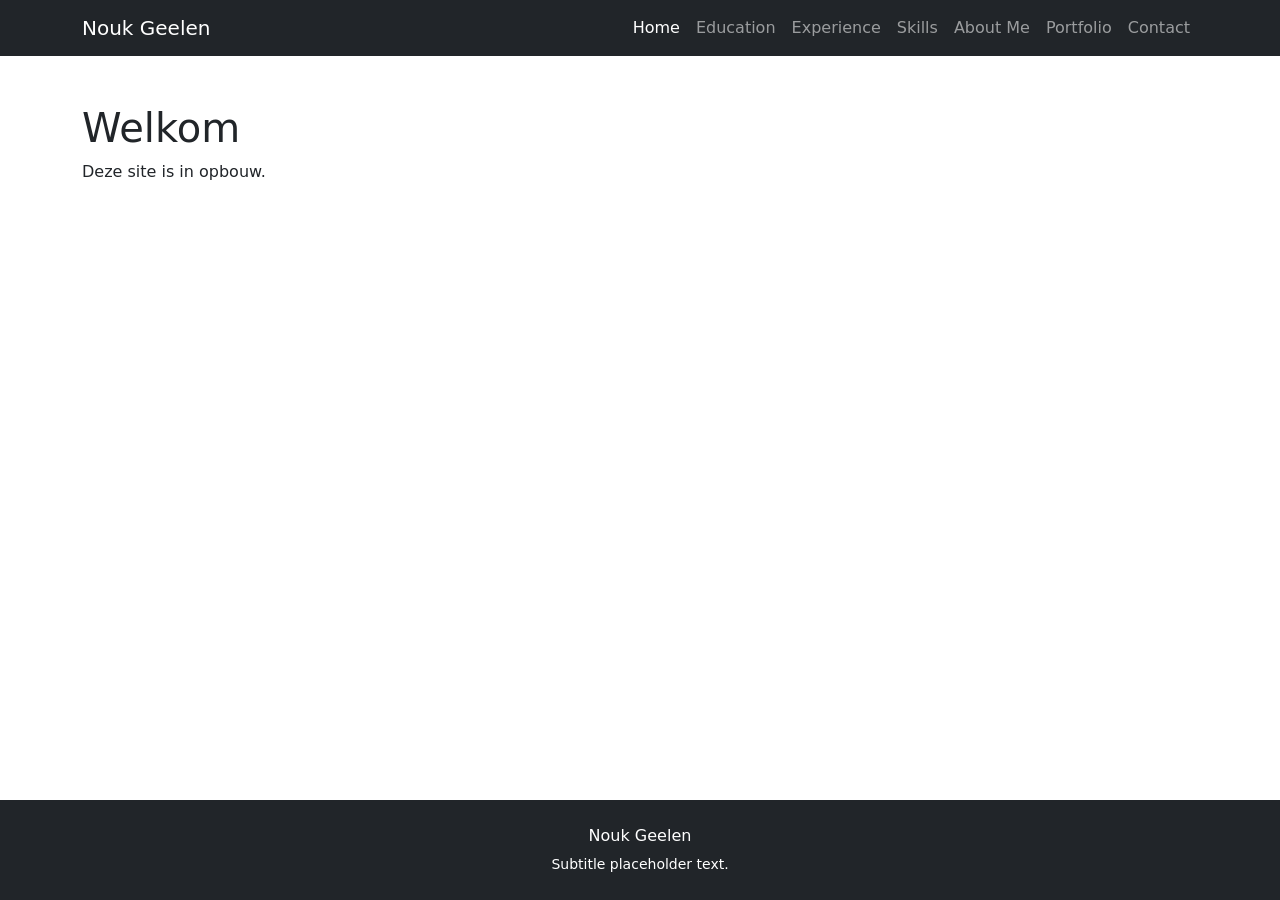
==== index.html @ 0f47d336 "Add basic style with bootstrap and css and add dynamic navigation" ====
<!DOCTYPE html>
<html lang="nl">
<head>
    <meta charset="UTF-8">
    <meta name="viewport" content="width=device-width, initial-scale=1.0">
    <title>Nouk Geelen</title>

    <!-- Bootstrap 5 CSS -->
    <link href="https://cdn.jsdelivr.net/npm/bootstrap@5.3.8/dist/css/bootstrap.min.css"
          rel="stylesheet">

    <!-- Custom stylesheet -->
    <link rel="stylesheet" href="css/style.css">
</head>
<body>

    <!-- Navigation -->
    <nav class="navbar navbar-expand-lg navbar-dark bg-dark">
        <div class="container">
            <a class="navbar-brand" href="index.html">Nouk Geelen</a>

            <!-- Hamburger button (shows on small screens) -->
            <button class="navbar-toggler" type="button"
                    data-bs-toggle="collapse" data-bs-target="#mainNav"
                    aria-controls="mainNav" aria-expanded="false"
                    aria-label="Toggle navigation">
                <span class="navbar-toggler-icon"></span>
            </button>

            <!-- Links (collapse into hamburger on small screens) -->
            <div class="collapse navbar-collapse" id="mainNav">
                <ul class="navbar-nav ms-auto">
                    <li class="nav-item">
                        <a class="nav-link active" href="index.html">Home</a>
                    </li>
                    <li class="nav-item">
                        <a class="nav-link" href="pages/education.html">Education</a>
                    </li>
                    <li class="nav-item">
                        <a class="nav-link" href="pages/experience.html">Experience</a>
                    </li>
                    <li class="nav-item">
                        <a class="nav-link" href="pages/skills.html">Skills</a>
                    </li>
                    <li class="nav-item">
                        <a class="nav-link" href="pages/about.html">About Me</a>
                    </li>
                    <li class="nav-item">
                        <a class="nav-link" href="pages/portfolio.html">Portfolio</a>
                    </li>
                    <li class="nav-item">
                        <a class="nav-link" href="pages/contact.html">Contact</a>
                    </li>
                </ul>
            </div>
        </div>
    </nav>

    <!-- Main content -->
    <main class="container my-5">
        <h1>Welkom</h1>
        <p>Deze site is in opbouw.</p>
    </main>

    <!-- Footer -->
    <footer class="bg-dark text-white text-center py-4 mt-auto">
        <div class="container">
            <p class="mb-1">Nouk Geelen</p>
            <small>Subtitle placeholder text.</small>
        </div>
    </footer>

    <!-- Bootstrap 5 JS bundle (includes Popper) -->
    <script src="https://cdn.jsdelivr.net/npm/bootstrap@5.3.8/dist/js/bootstrap.bundle.min.js"></script>
</body>
</html>
---- css/style.css ----
/* ==========================================================================
   NoukGeelen.nl — Custom Styles
   ========================================================================== */

:root {
  /* Brand colours – adjust as needed */
  --color-primary: #4a90d9;
  --color-secondary: #6c757d;
  --color-bg: #ffffff;
  --color-text: #212529;
}

/* Basic reset / global defaults */
*,
*::before,
*::after {
  margin: 0;
  padding: 0;
  box-sizing: border-box;
}

body {
    color: var(--color-text);
    background-color: var(--color-bg);
    display: flex;
    flex-direction: column;
    min-height: 100vh;
}

main {
    flex: 1;
}
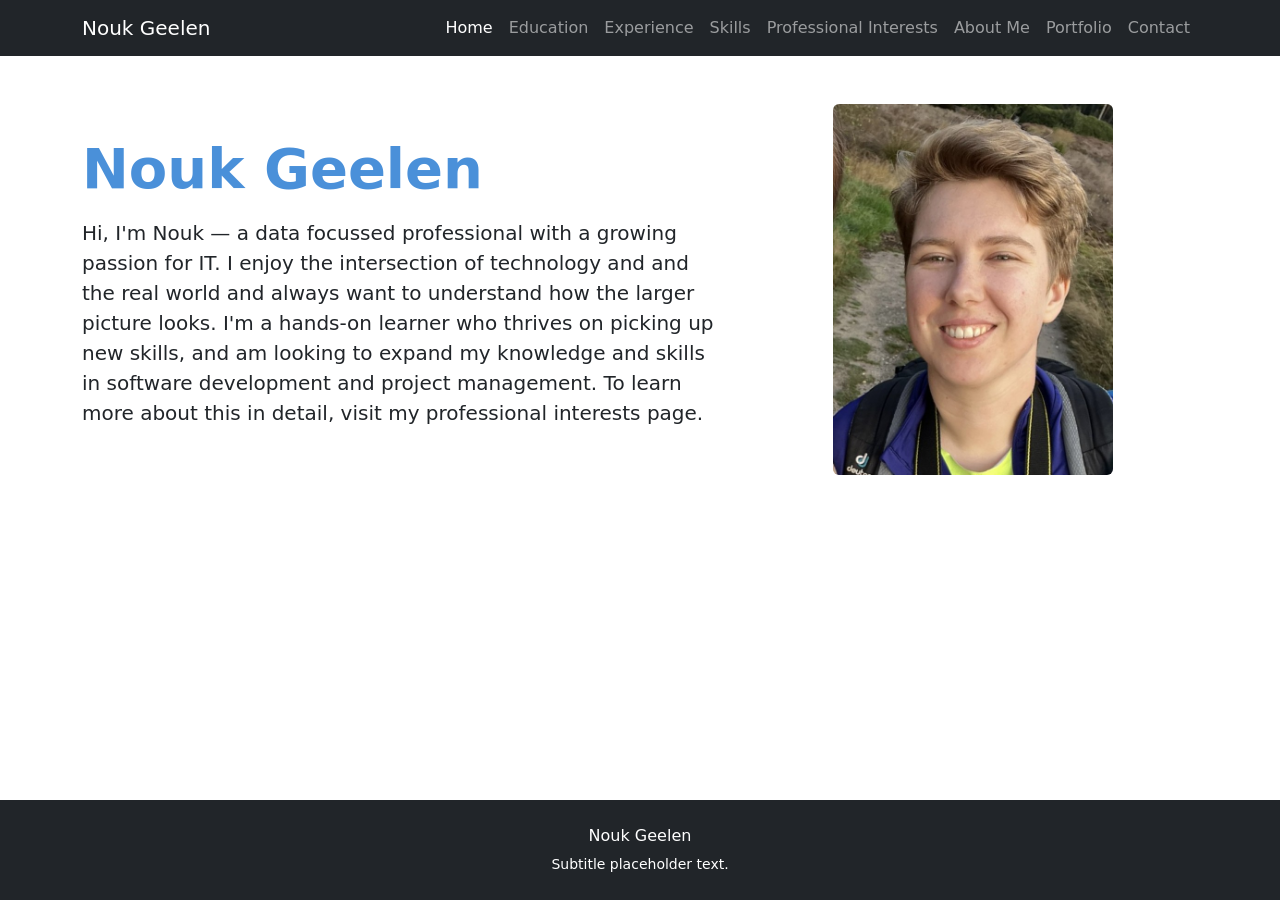
==== commit 2da40dc8: "homepage" ====
--- a/index.html
+++ b/index.html
@@ -43,6 +43,9 @@
                         <a class="nav-link" href="pages/skills.html">Skills</a>
                     </li>
                     <li class="nav-item">
+                        <a class="nav-link" href="pages/interests.html">Professional Interests</a>
+                    </li>
+                    <li class="nav-item">
                         <a class="nav-link" href="pages/about.html">About Me</a>
                     </li>
                     <li class="nav-item">
@@ -58,8 +61,24 @@
 
     <!-- Main content -->
     <main class="container my-5">
-        <h1>Welkom</h1>
-        <p>Deze site is in opbouw.</p>
+        <div class="row align-items-center">
+            <!-- Text column -->
+            <div class="col-md-7">
+                <h1 class="display-4 fw-bold">Nouk Geelen</h1>
+                <p class="lead mt-3">
+                    Hi, I'm Nouk — a data focussed professional with a growing passion for IT. 
+                    I enjoy the intersection of technology and and the real world and always want to understand how the larger picture looks.
+                    I'm a hands-on learner who thrives on picking up new skills, and am looking to expand my knowledge and skills in software development and project management. To learn more about this in detail, visit my professional interests page.
+                </p>
+                <p class="lead mt-3"> </p>
+            </div>
+
+            <!-- Photo column -->
+            <div class="col-md-5 text-center mt-4 mt-md-0">
+                <img src="images/profile.jpg" alt="Nouk Geelen"
+                     class="img-fluid rounded" style="max-width: 280px;">
+            </div>
+        </div>
     </main>
 
     <!-- Footer -->
--- a/css/style.css
+++ b/css/style.css
@@ -30,3 +30,8 @@
 main {
     flex: 1;
 }
+
+/* Hero section */
+.display-4 {
+    color: var(--color-primary);
+}
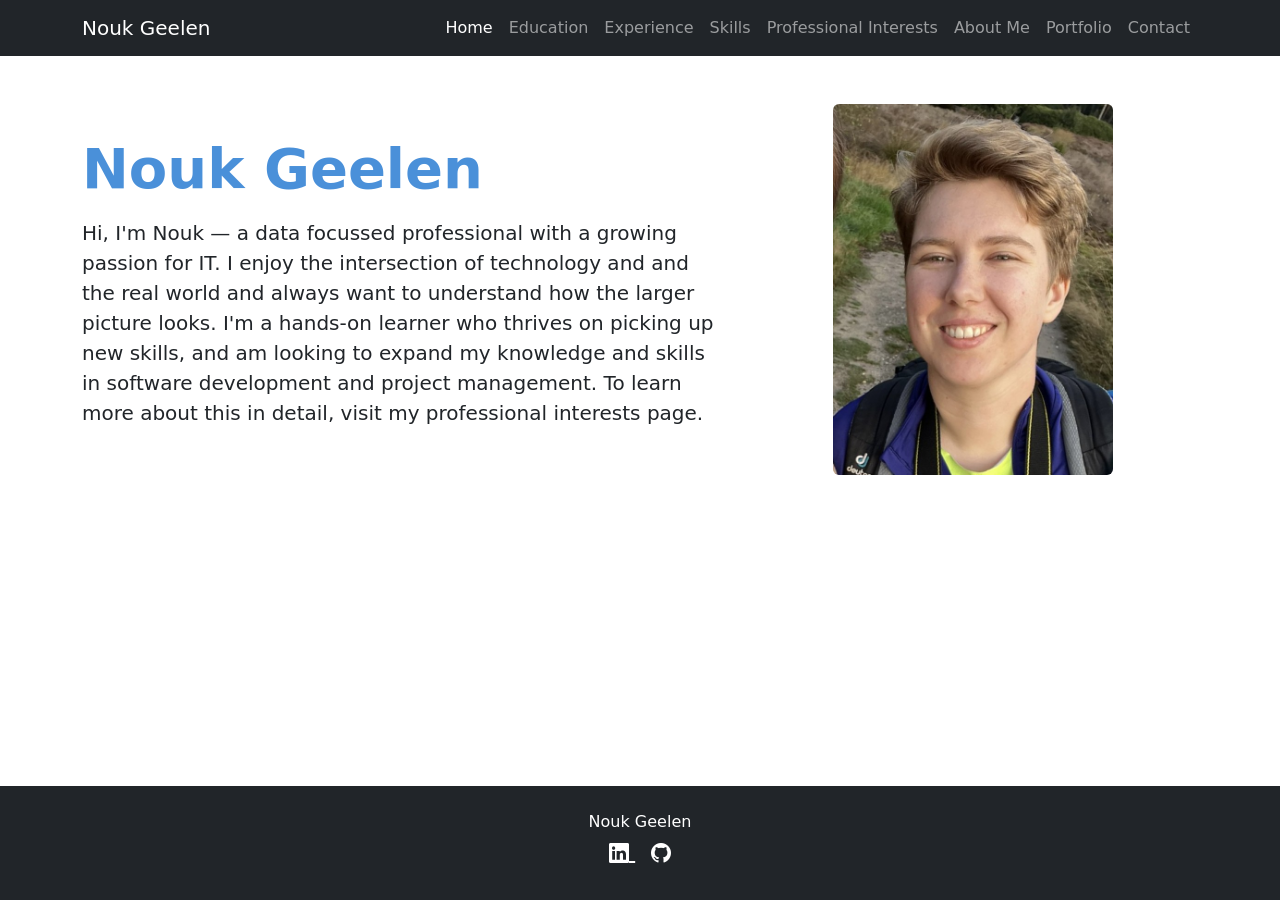
==== commit 3bb6d220: "Added contact icons to footers" ====
--- a/index.html
+++ b/index.html
@@ -8,6 +8,9 @@
     <!-- Bootstrap 5 CSS -->
     <link href="https://cdn.jsdelivr.net/npm/bootstrap@5.3.8/dist/css/bootstrap.min.css"
           rel="stylesheet">
+
+    <!-- Bootstrap Icons -->
+    <link rel="stylesheet" href="https://cdn.jsdelivr.net/npm/bootstrap-icons@1.11.3/font/bootstrap-icons.min.css">
 
     <!-- Custom stylesheet -->
     <link rel="stylesheet" href="css/style.css">
@@ -66,7 +69,7 @@
             <div class="col-md-7">
                 <h1 class="display-4 fw-bold">Nouk Geelen</h1>
                 <p class="lead mt-3">
-                    Hi, I'm Nouk — a data focussed professional with a growing passion for IT. 
+                    Hi, I'm Nouk — a data focussed professional with a growing passion for IT.
                     I enjoy the intersection of technology and and the real world and always want to understand how the larger picture looks.
                     I'm a hands-on learner who thrives on picking up new skills, and am looking to expand my knowledge and skills in software development and project management. To learn more about this in detail, visit my professional interests page.
                 </p>
@@ -85,8 +88,15 @@
     <footer class="bg-dark text-white text-center py-4 mt-auto">
         <div class="container">
             <p class="mb-1">Nouk Geelen</p>
-            <small>Subtitle placeholder text.</small>
-        </div>
+            <div class="mb-2">
+                <a href="https://www.linkedin.com/in/nouk-g-1718b9170/" target="_blank" rel="noopener"
+                   class="text-white me-3 fs-5">
+                    <i class="bi bi-linkedin"></i>
+                </a>
+                <a href="https://github.com/RubberDuckyNouk" target="_blank" rel="noopener"
+                   class="text-white fs-5">
+                    <i class="bi bi-github"></i>
+                </a>
     </footer>
 
     <!-- Bootstrap 5 JS bundle (includes Popper) -->
--- a/css/style.css
+++ b/css/style.css
@@ -35,3 +35,8 @@
 .display-4 {
     color: var(--color-primary);
 }
+
+/* pages */
+.card {
+    border-left: 4px solid var(--color-primary);
+}
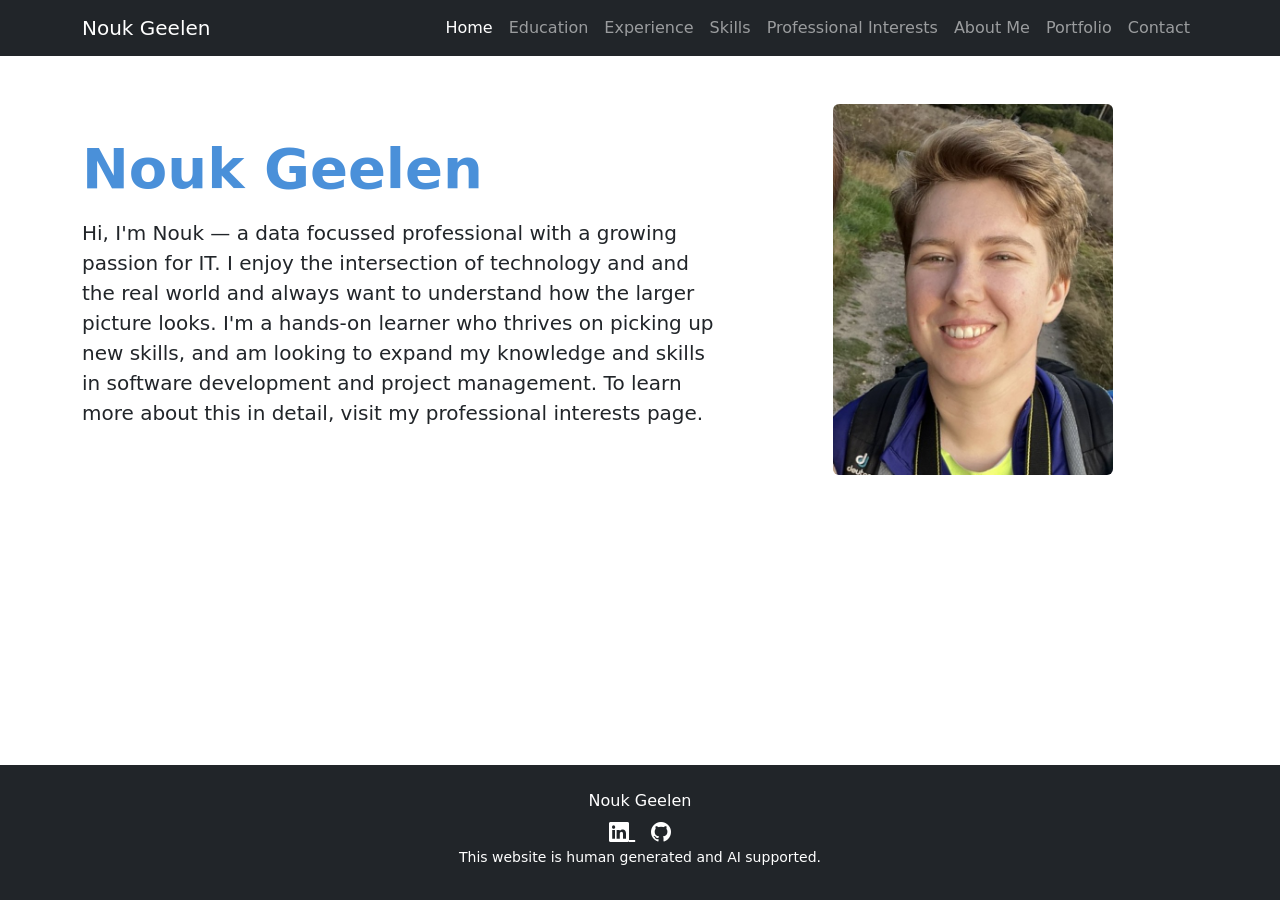
==== commit 097d0b58: "Added footer text and daklapack projects" ====
--- a/index.html
+++ b/index.html
@@ -97,6 +97,7 @@
                    class="text-white fs-5">
                     <i class="bi bi-github"></i>
                 </a>
+               <p class="mb-2 fw-lighter fs-small">This website is human generated and AI supported.</p>
     </footer>
 
     <!-- Bootstrap 5 JS bundle (includes Popper) -->
--- a/css/style.css
+++ b/css/style.css
@@ -40,3 +40,11 @@
 .card {
     border-left: 4px solid var(--color-primary);
 }
+
+.fw-sm {
+    font-weight: 600;
+}
+
+.fs-small {
+    font-size: 0.875rem;
+}
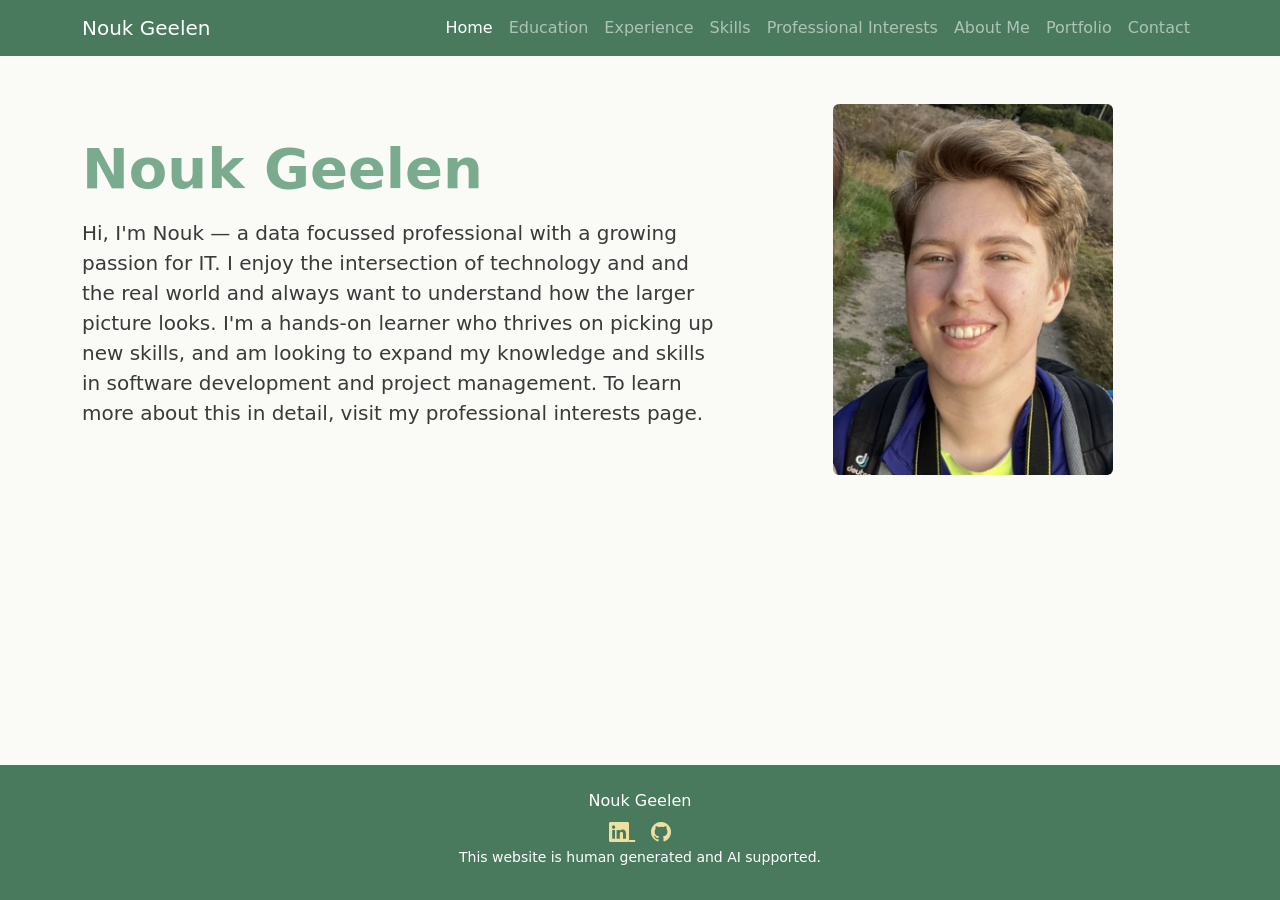
==== commit cee91103: "Fix nul file and add style" ====
--- a/index.html
+++ b/index.html
@@ -18,7 +18,7 @@
 <body>
 
     <!-- Navigation -->
-    <nav class="navbar navbar-expand-lg navbar-dark bg-dark">
+    <nav class="navbar navbar-expand-lg navbar-dark ">
         <div class="container">
             <a class="navbar-brand" href="index.html">Nouk Geelen</a>
 
@@ -85,16 +85,16 @@
     </main>
 
     <!-- Footer -->
-    <footer class="bg-dark text-white text-center py-4 mt-auto">
+    <footer>
         <div class="container">
             <p class="mb-1">Nouk Geelen</p>
             <div class="mb-2">
                 <a href="https://www.linkedin.com/in/nouk-g-1718b9170/" target="_blank" rel="noopener"
-                   class="text-white me-3 fs-5">
+                   class=" me-3 fs-5">
                     <i class="bi bi-linkedin"></i>
                 </a>
                 <a href="https://github.com/RubberDuckyNouk" target="_blank" rel="noopener"
-                   class="text-white fs-5">
+                   class="fs-5">
                     <i class="bi bi-github"></i>
                 </a>
                <p class="mb-2 fw-lighter fs-small">This website is human generated and AI supported.</p>
--- a/css/style.css
+++ b/css/style.css
@@ -3,11 +3,12 @@
    ========================================================================== */
 
 :root {
-  /* Brand colours – adjust as needed */
-  --color-primary: #4a90d9;
-  --color-secondary: #6c757d;
-  --color-bg: #ffffff;
-  --color-text: #212529;
+/* Brand colours */
+    --color-primary: #7aab8e;
+    --color-accent: #f0e0a0;
+    --color-bg: #fafaf7;
+    --color-text: #3a3a3a;
+    --color-nav-bg: #4a7a5e;
 }
 
 /* Basic reset / global defaults */
@@ -19,6 +20,43 @@
   box-sizing: border-box;
 }
 
+/*navbar*/
+.navbar {
+    background-color: var(--color-nav-bg) !important;
+}
+
+
+/* footer */
+.fs-small {
+    font-size: 0.875rem;
+}
+
+footer {
+    background-color: var(--color-nav-bg);
+    color: #fff;
+    text-align: center;
+    padding: 1.5rem 0;
+    margin-top: auto;
+}
+
+    /* Footer social links */
+    footer a {
+        color: var(--color-accent);
+        transition: opacity 0.2s;
+    }
+
+        footer a:hover {
+            color: var(--color-accent);
+            opacity: 0.8;
+        }
+
+
+/*******************************/
+
+main {
+    flex: 1;
+}
+
 body {
     color: var(--color-text);
     background-color: var(--color-bg);
@@ -27,24 +65,47 @@
     min-height: 100vh;
 }
 
-main {
-    flex: 1;
+/* Card styling */
+.card {
+    border-left: 4px solid var(--color-primary);
+    border-top: none;
+    border-right: none;
+    border-bottom: none;
+    box-shadow: 0 2px 8px rgba(0, 0, 0, 0.06);
+    transition: transform 0.2s, box-shadow 0.2s;
 }
+
+    .card:hover {
+        transform: translateY(-3px);
+        box-shadow: 0 6px 16px rgba(0, 0, 0, 0.1);
+    }
 
 /* Hero section */
 .display-4 {
     color: var(--color-primary);
 }
 
-/* pages */
-.card {
-    border-left: 4px solid var(--color-primary);
+/* Buttons */
+.btn-outline-primary {
+    color: var(--color-primary);
+    border-color: var(--color-primary);
 }
 
+    .btn-outline-primary:hover {
+        background-color: var(--color-primary);
+        border-color: var(--color-primary);
+        color: #fff;
+    }
+
+/* Badges */
+.badge.bg-primary {
+    background-color: var(--color-nav-bg) !important; /* dark green for strong skills */
+}
+.badge.bg-secondary {
+    background-color: var(--color-primary) !important;
+}
+
+/*font*/
 .fw-sm {
     font-weight: 600;
-}
-
-.fs-small {
-    font-size: 0.875rem;
 }
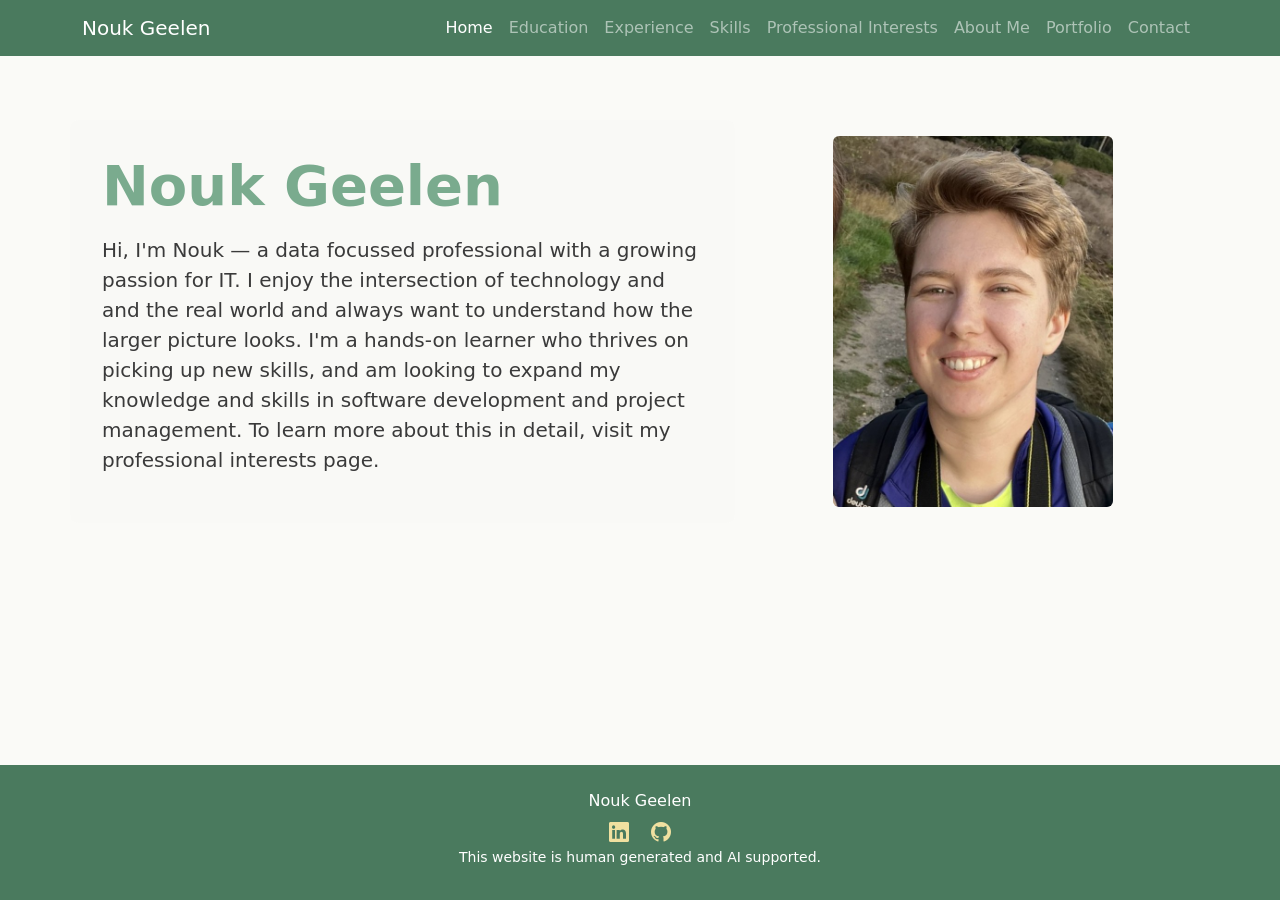
==== commit 836b0e12: "added bg and cosmetic tweaks" ====
--- a/index.html
+++ b/index.html
@@ -63,25 +63,27 @@
     </nav>
 
     <!-- Main content -->
-    <main class="container my-5">
-        <div class="row align-items-center">
-            <!-- Text column -->
-            <div class="col-md-7">
-                <h1 class="display-4 fw-bold">Nouk Geelen</h1>
-                <p class="lead mt-3">
-                    Hi, I'm Nouk — a data focussed professional with a growing passion for IT.
-                    I enjoy the intersection of technology and and the real world and always want to understand how the larger picture looks.
-                    I'm a hands-on learner who thrives on picking up new skills, and am looking to expand my knowledge and skills in software development and project management. To learn more about this in detail, visit my professional interests page.
-                </p>
-                <p class="lead mt-3"> </p>
-            </div>
+    <main class="hero">
+        <div class="container">
+            <div class="row align-items-center">
+                        <!-- Text column -->
+                        <div class="col-md-7">
+                            <h1 class="display-4 fw-bold">Nouk Geelen</h1>
+                            <p class="lead mt-3">
+                                Hi, I'm Nouk — a data focussed professional with a growing passion for IT.
+                                I enjoy the intersection of technology and and the real world and always want to understand how the larger picture looks.
+                                I'm a hands-on learner who thrives on picking up new skills, and am looking to expand my knowledge and skills in software development and project management. To learn more about this in detail, visit my professional interests page.
+                            </p>
+                            <p class="lead mt-3"> </p>
+                        </div>
 
-            <!-- Photo column -->
-            <div class="col-md-5 text-center mt-4 mt-md-0">
-                <img src="images/profile.jpg" alt="Nouk Geelen"
-                     class="img-fluid rounded" style="max-width: 280px;">
-            </div>
-        </div>
+                        <!-- Photo column -->
+                        <div class="col-md-5 text-center mt-4 mt-md-0">
+                            <img src="images/profile.jpg" alt="Nouk Geelen"
+                                 class="img-fluid rounded" style="max-width: 280px;">
+                        </div>
+                    </div>
+                </div>
     </main>
 
     <!-- Footer -->
@@ -97,7 +99,7 @@
                    class="fs-5">
                     <i class="bi bi-github"></i>
                 </a>
-               <p class="mb-2 fw-lighter fs-small">This website is human generated and AI supported.</p>
+                <p class="mb-2 fw-lighter fs-small">This website is human generated and AI supported.</p>
     </footer>
 
     <!-- Bootstrap 5 JS bundle (includes Popper) -->
--- a/css/style.css
+++ b/css/style.css
@@ -39,15 +39,18 @@
     margin-top: auto;
 }
 
+
     /* Footer social links */
     footer a {
         color: var(--color-accent);
         transition: opacity 0.2s;
+        text-decoration: none;
     }
 
         footer a:hover {
             color: var(--color-accent);
             opacity: 0.8;
+            text-decoration: none;
         }
 
 
@@ -85,6 +88,48 @@
     color: var(--color-primary);
 }
 
+/* Hero banner — home page only */
+.hero {
+    background-image: url('../images/BackgroundFont.JPG');
+    background-size: cover;
+    background-position: center;
+    background-repeat: no-repeat;
+    padding: 4rem 0;
+    position: relative;
+}
+
+    .hero::before {
+        content: '';
+        position: absolute;
+        top: 0;
+        left: 0;
+        width: 100%;
+        height: 100%;
+        background-color: rgba(250, 250, 247, 0.65);
+    }
+
+    .hero .container {
+        position: relative;
+    }
+
+/*    .hero p {
+        font-weight: 600*/
+/*    }*/
+
+    .hero .col-md-7 {
+        background-color: rgba(250, 250, 247, 0.7);
+        padding: 2rem;
+        border-radius: 0.5rem;
+    }
+
+    @media (max-width: 767px) {
+        .hero .col-md-7 {
+            width: calc(100% - 2rem);
+            margin: 0 auto;
+        }
+    }
+    
+
 /* Buttons */
 .btn-outline-primary {
     color: var(--color-primary);
@@ -108,4 +153,20 @@
 /*font*/
 .fw-sm {
     font-weight: 600;
-}+}
+
+.link {
+    color: var(--color-primary);
+    text-decoration: none;
+    transition: color 0.2s;
+}
+
+    .link:hover {
+        color: var(--color-nav-bg);
+        text-decoration: underline;
+    }
+
+    .link:visited {
+        color: var(--color-primary);
+    }
+
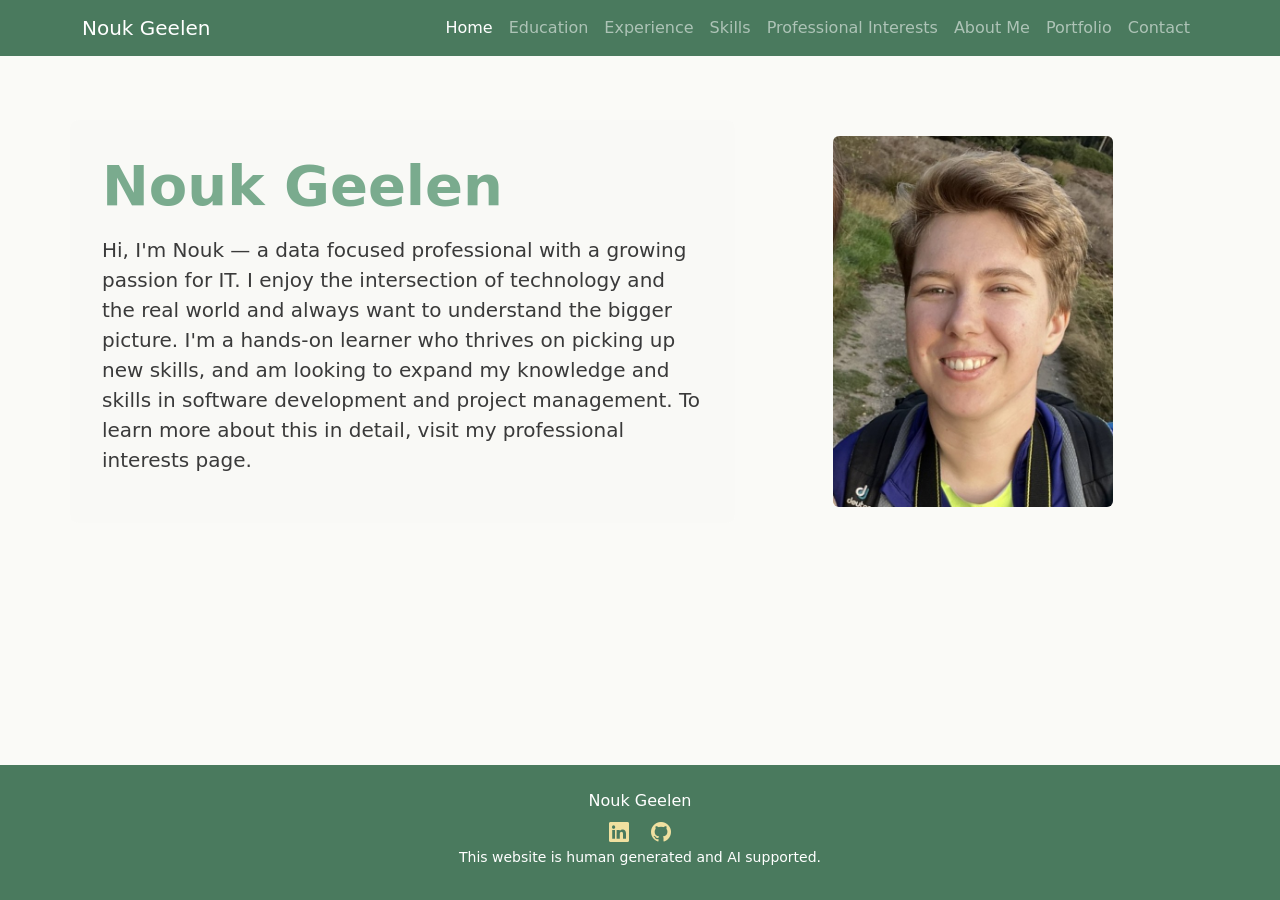
==== commit 90569f7a: "spelling and grammar" ====
--- a/index.html
+++ b/index.html
@@ -70,8 +70,8 @@
                         <div class="col-md-7">
                             <h1 class="display-4 fw-bold">Nouk Geelen</h1>
                             <p class="lead mt-3">
-                                Hi, I'm Nouk — a data focussed professional with a growing passion for IT.
-                                I enjoy the intersection of technology and and the real world and always want to understand how the larger picture looks.
+                                Hi, I'm Nouk — a data focused professional with a growing passion for IT.
+                                I enjoy the intersection of technology and the real world and always want to understand the bigger picture.
                                 I'm a hands-on learner who thrives on picking up new skills, and am looking to expand my knowledge and skills in software development and project management. To learn more about this in detail, visit my professional interests page.
                             </p>
                             <p class="lead mt-3"> </p>
